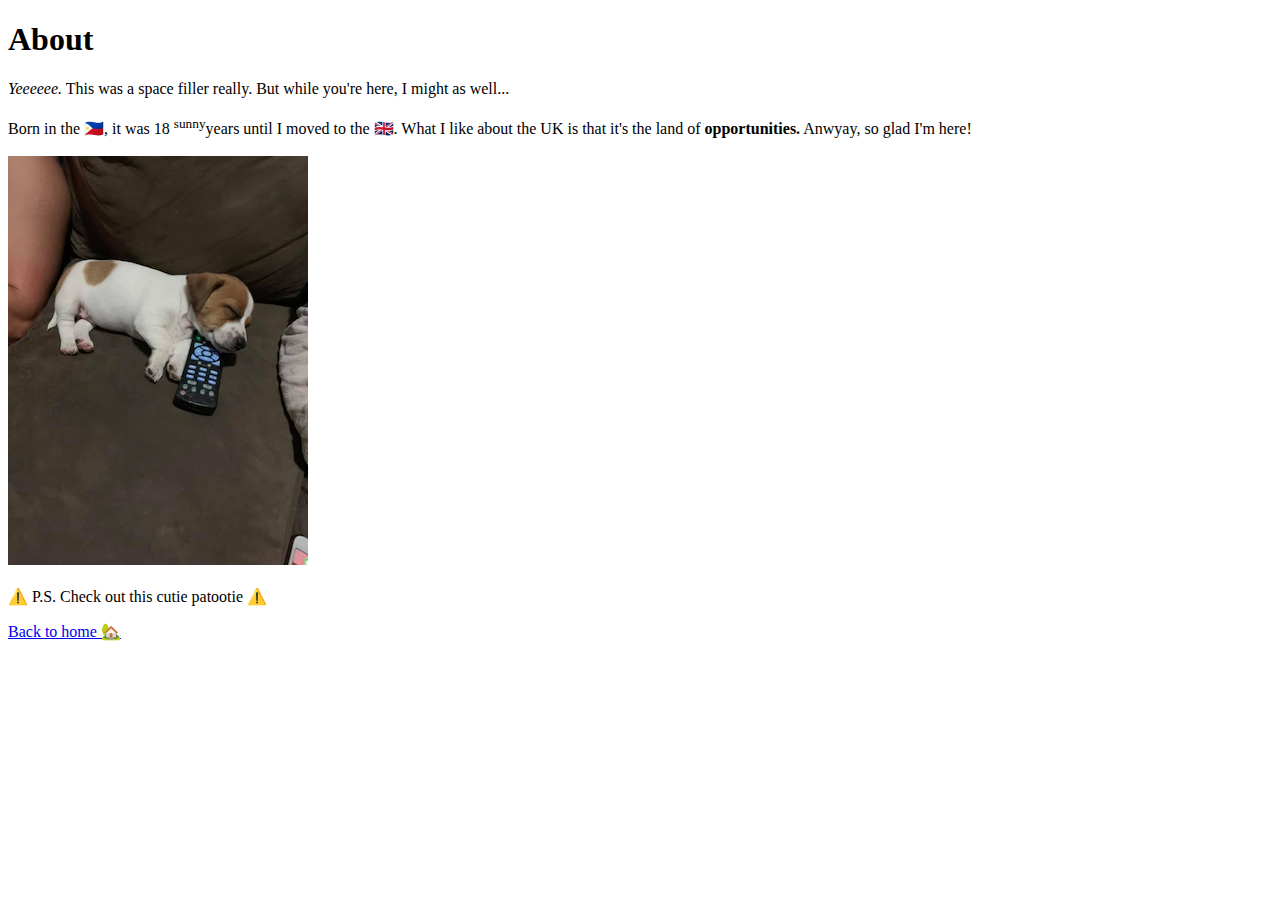
==== about.html @ ce90b55d "initial upload" ====
<!DOCTYPE html>
<html lang="en">
<head>
    <meta charset="UTF-8">
    <meta http-equiv="X-UA-Compatible" content="IE=edge">
    <meta name="viewport" content="width=device-width, initial-scale=1.0">
    <title>Document</title>
</head>
<body>
    <h1>About</h1>
    <p><em>Yeeeeee.</em> This was a space filler really. But while you're here, I might as well...
    <br>
    <br>
    Born in the 🇵🇭, it was 18 <sup>sunny</sup>years until I moved to the 🇬🇧. What I like about the UK is that it's the land of <strong>opportunities.</strong> Anwyay, so glad I'm here!
    <br>
    <br>
    <img src="./images/dog.PNG" alt=""></a> 
    <br>
    <br>
    ⚠️ P.S. Check out this cutie patootie ⚠️
    </p>
    <a href="index.html">Back to home 🏡</a>
</body>
</html>
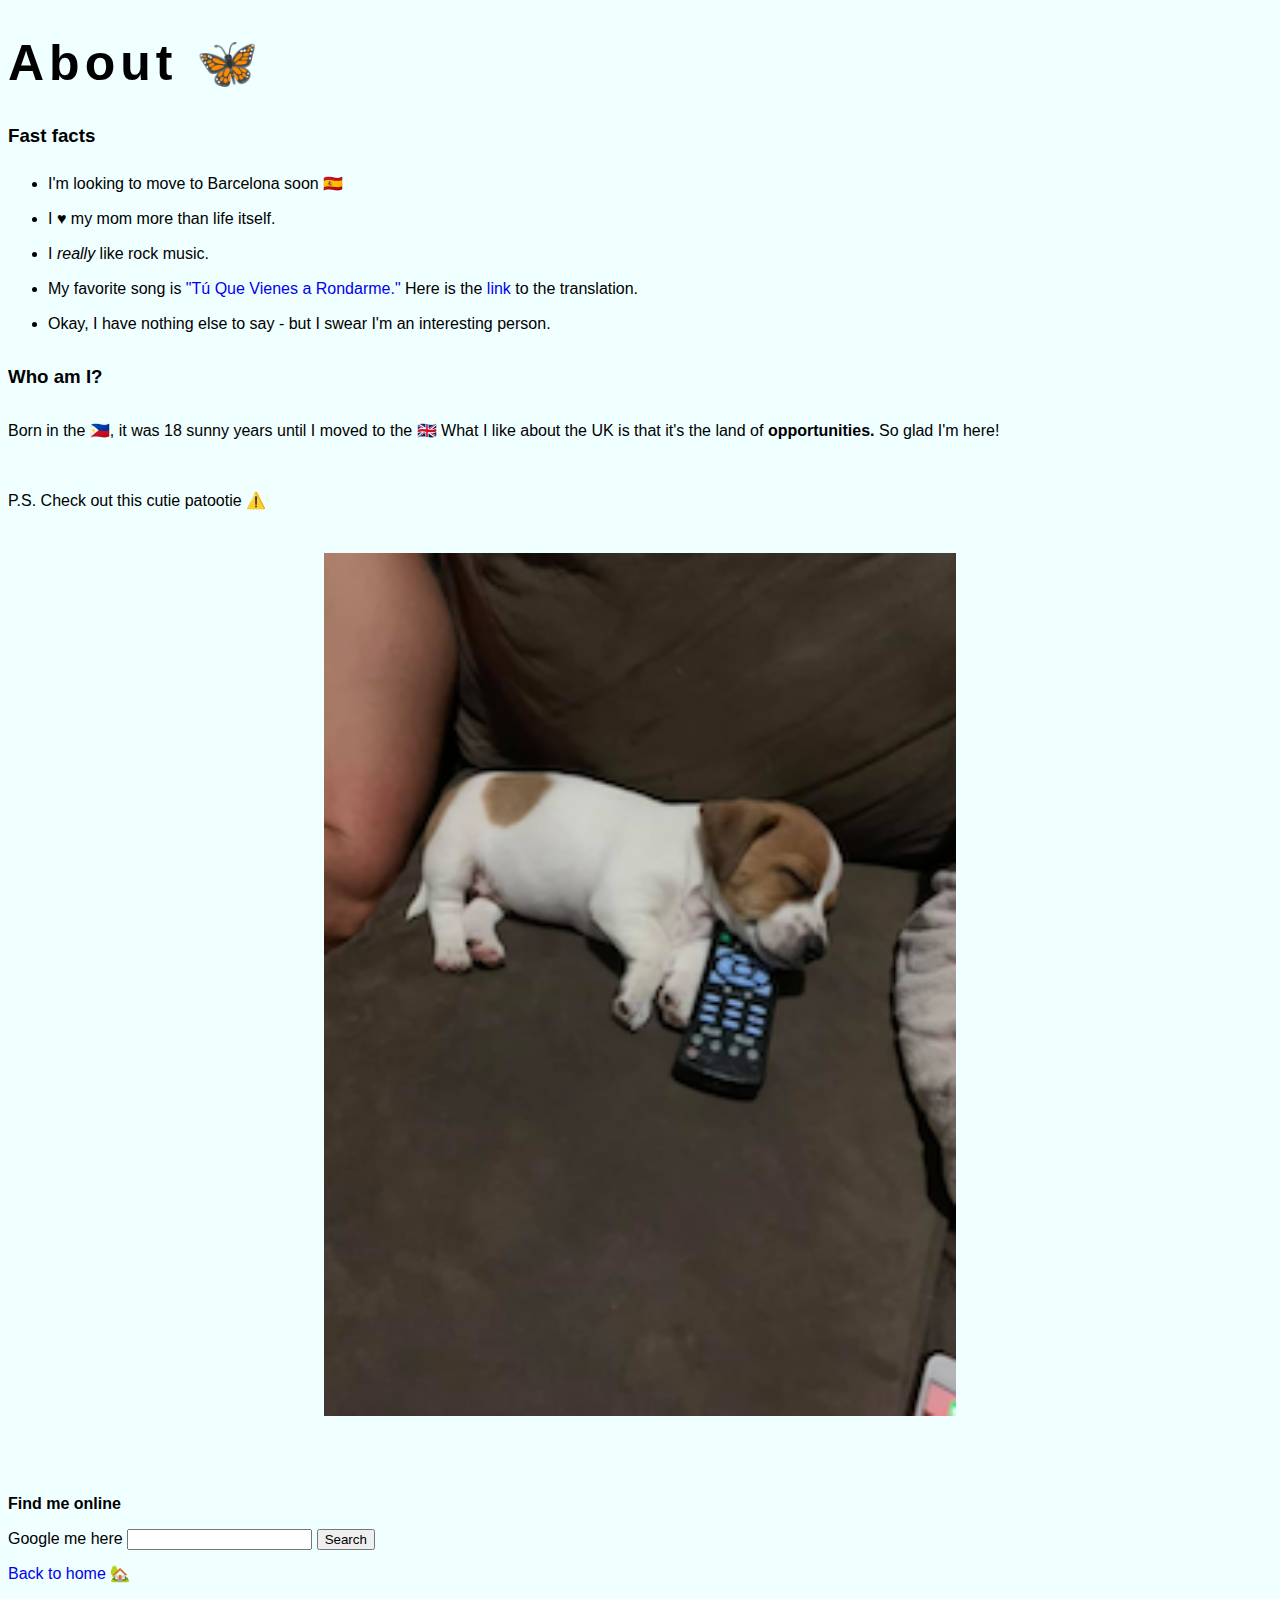
==== commit 6effe8fd: "adding css" ====
--- a/about.html
+++ b/about.html
@@ -5,20 +5,52 @@
     <meta http-equiv="X-UA-Compatible" content="IE=edge">
     <meta name="viewport" content="width=device-width, initial-scale=1.0">
     <title>Document</title>
+    <link rel="stylesheet" href="style.css">
 </head>
+
 <body>
-    <h1>About</h1>
-    <p><em>Yeeeeee.</em> This was a space filler really. But while you're here, I might as well...
-    <br>
-    <br>
-    Born in the 🇵🇭, it was 18 <sup>sunny</sup>years until I moved to the 🇬🇧. What I like about the UK is that it's the land of <strong>opportunities.</strong> Anwyay, so glad I'm here!
-    <br>
-    <br>
-    <img src="./images/dog.PNG" alt=""></a> 
-    <br>
-    <br>
-    ⚠️ P.S. Check out this cutie patootie ⚠️
-    </p>
-    <a href="index.html">Back to home 🏡</a>
-</body>
+
+        <header><h1>About 🦋</h1></header>
+
+        </header><h3>Fast facts</h3></header>
+
+        <section>
+            <ul>
+                <li>I'm looking to move to Barcelona soon 🇪🇸 
+                <li>I &hearts; my mom more than life itself.</li>
+                <li>I<em> really</em> like rock music.</li>
+                <li>My favorite song is <a href="https://www.youtube.com/watch?v=MbmFqUtK2aw">"Tú Que Vienes a Rondarme."</a> Here is the <a href="https://lyricstranslate.com/en/t%C3%BA-que-vienes-rondarme-you-who-come-surround-me.html">link</a> to the translation.</li>
+
+                <li>Okay, I have nothing else to say - but I swear I'm an interesting person.</li>
+            </ul>
+
+        <header><h3>Who am I?</h3></header>
+
+        <section>
+            Born in the 🇵🇭, it was 18 sunny years until I moved to the 🇬🇧 What I like about the UK is that it's the land of <strong>opportunities.</strong> So glad I'm here! 
+            <br>
+            <br>
+            P.S. Check out this cutie patootie ⚠️
+            <br>
+            <br>
+            <img src="./images/dog.PNG" alt=""></a> 
+            <br>
+            <br>
+        </section>
+
+        <section>
+            <form action="https://www.google.com/search"><b>Find me online</b>
+            <br>
+            <label for="text">Google me here</label>
+            <input type="text" name="q">
+            <button>Search</button>
+            </form>
+        </section>
+
+        <footer>
+            <a href="index.html">Back to home 🏡</a>
+        </footer>
+
+    </body>
+
 </html>--- a/style.css
+++ b/style.css
@@ -0,0 +1,43 @@
+nav {
+   font-family: Helvetica, sans-serif;
+}
+
+h1 {
+   font-weight: 400px;
+   font-family: Helvetica, sans-serif;
+   letter-spacing: 5px;
+   font-size: 50px;
+}
+
+h2 {
+   text-decoration: aquamarine underline;
+}
+
+h3 {
+   font-family: Helvetica, sans-serif;
+}
+
+img {
+   display: block;
+   width:50%;
+   margin-left: auto;
+   margin-right: auto;
+}
+body
+{
+   background-color: azure;
+}
+
+section {
+   text-align: ;
+   line-height: 35px;
+   font-family: Helvetica, sans-serif;
+}
+
+footer {
+   font-family: Helvetica, sans-serif;
+}
+
+a {
+   text-decoration: none;
+}